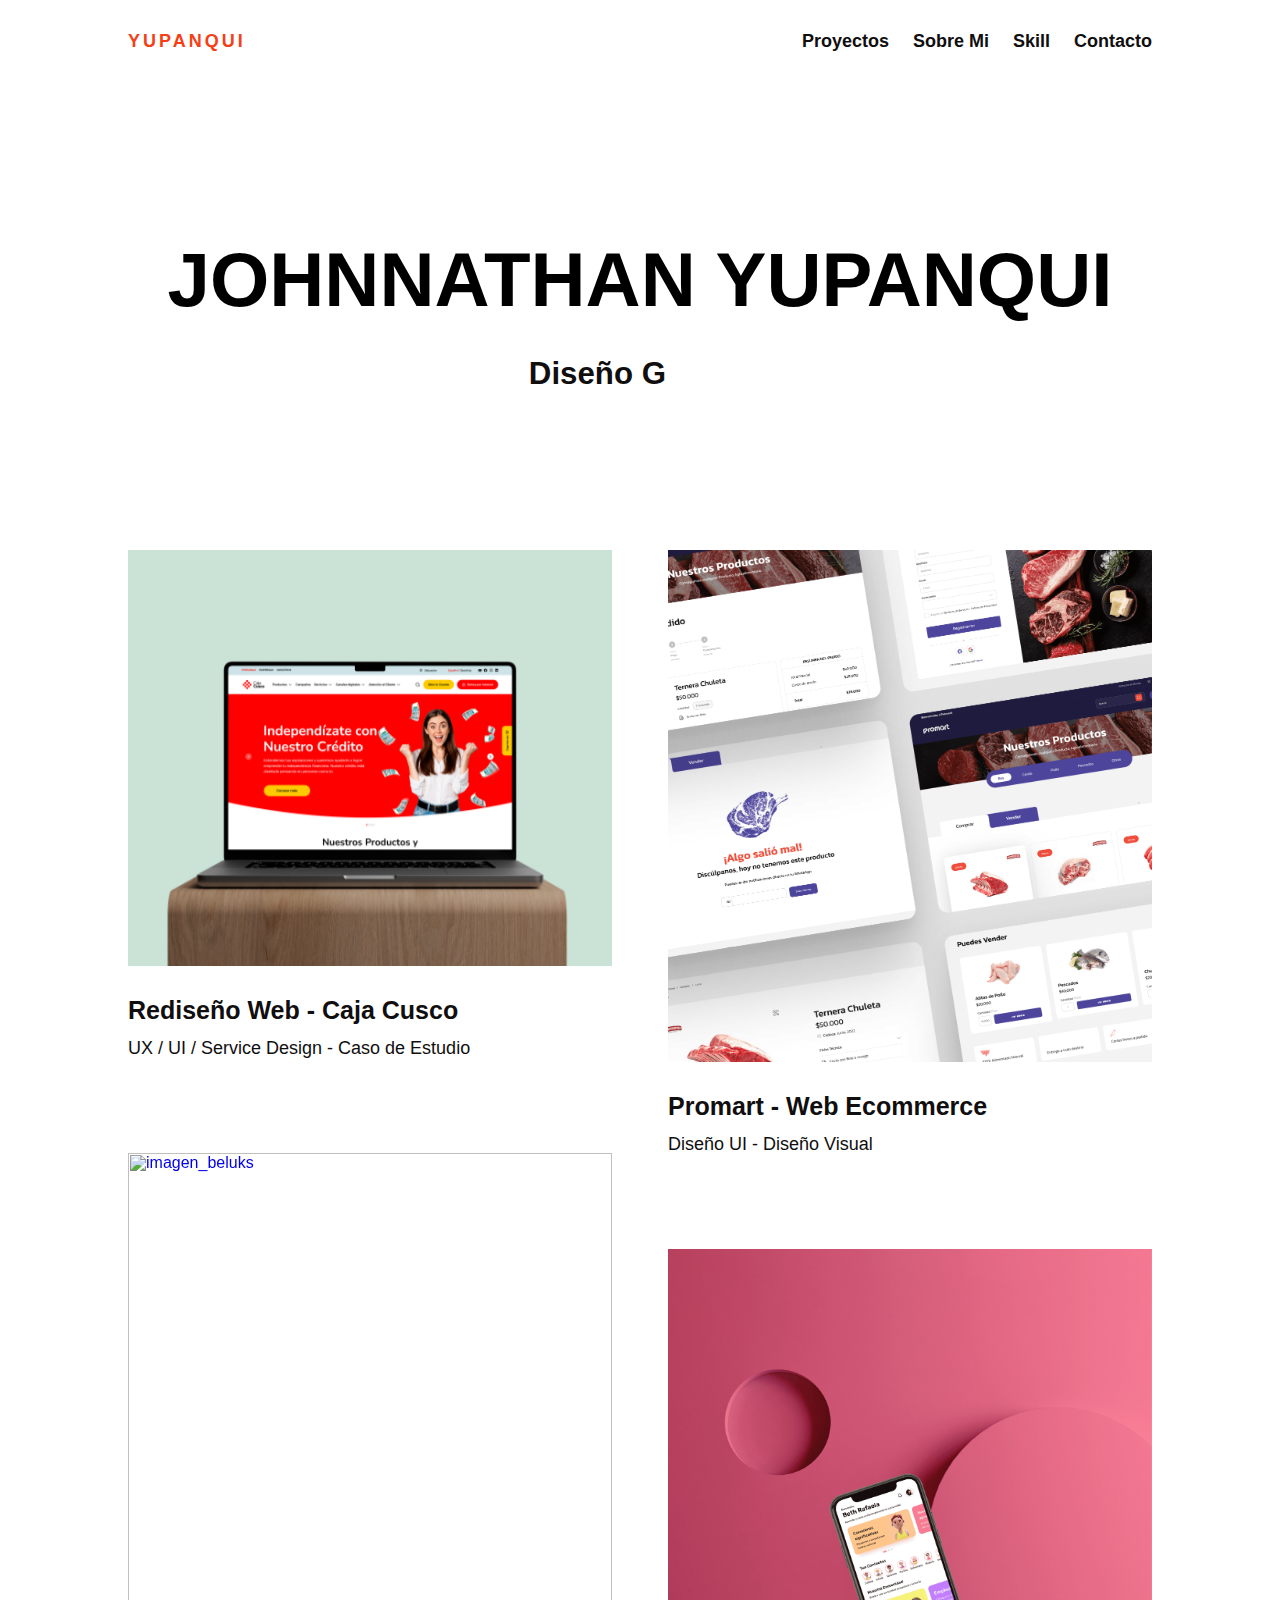
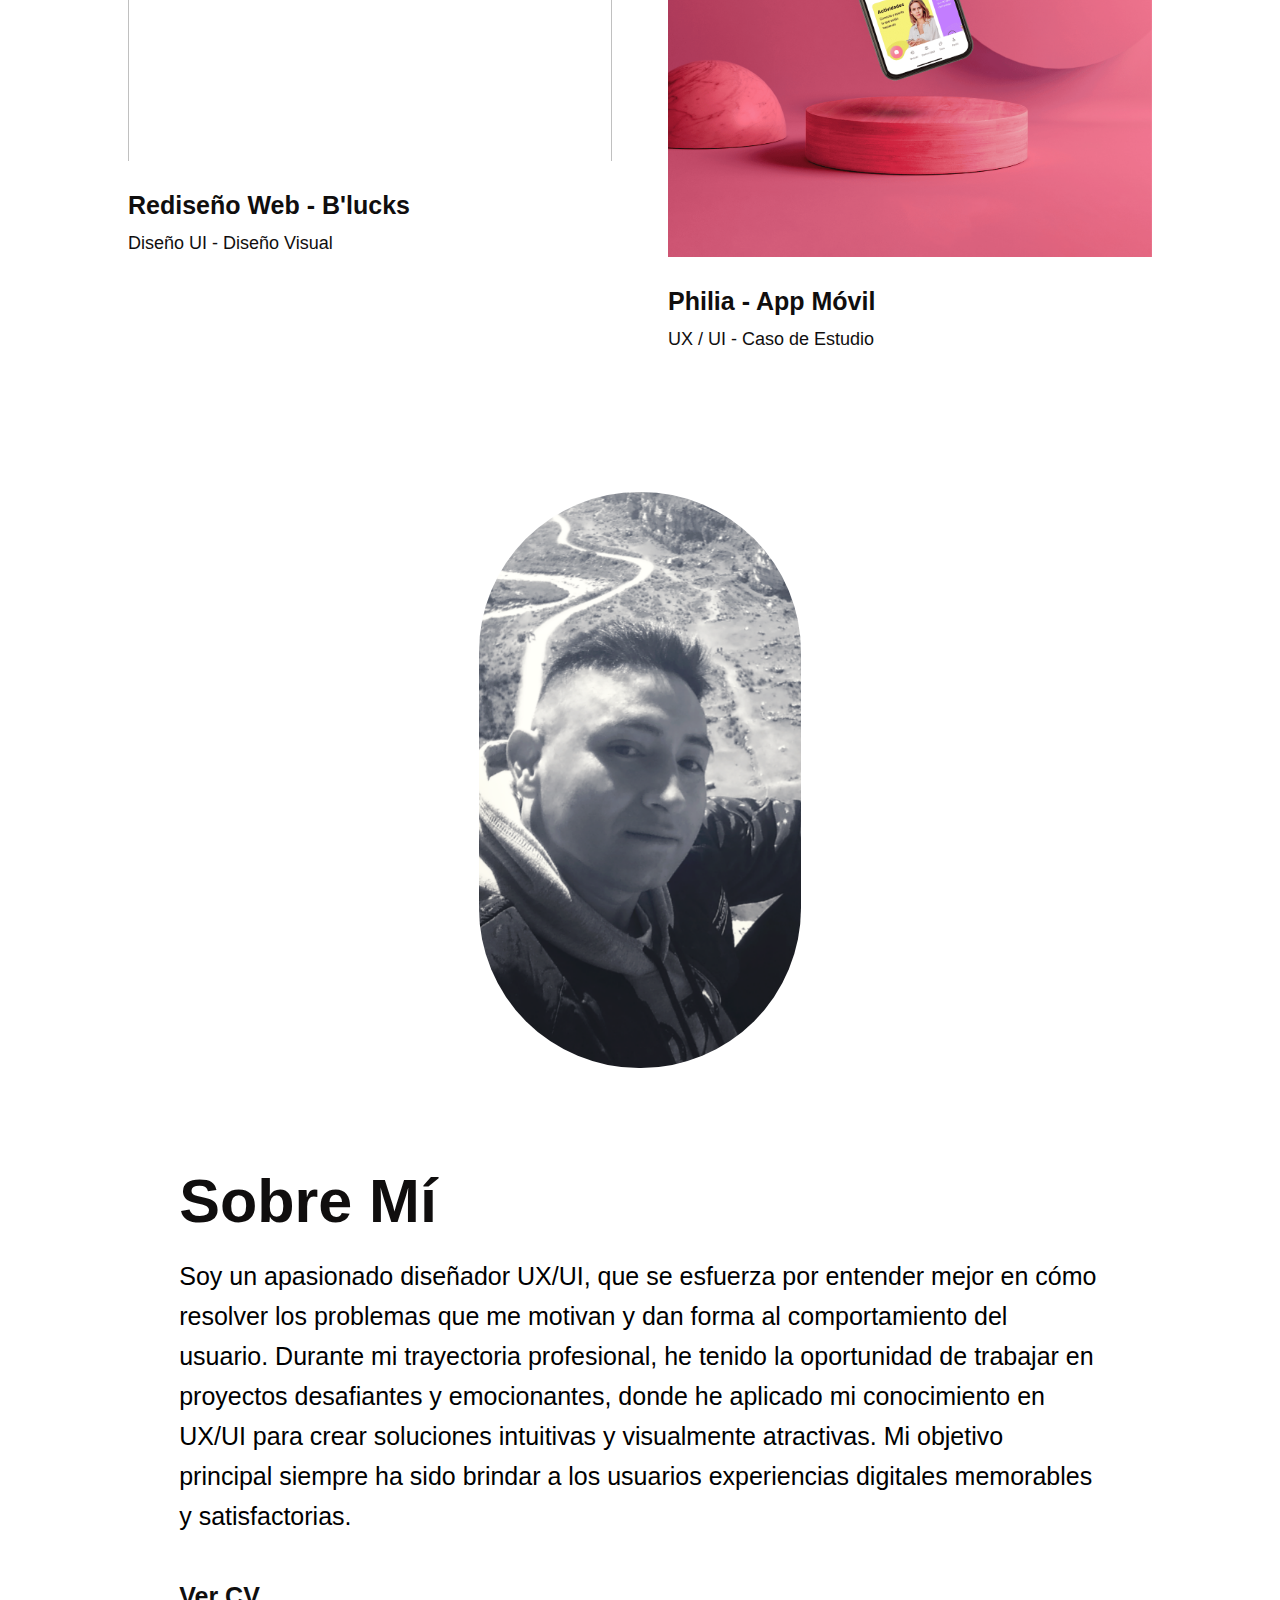
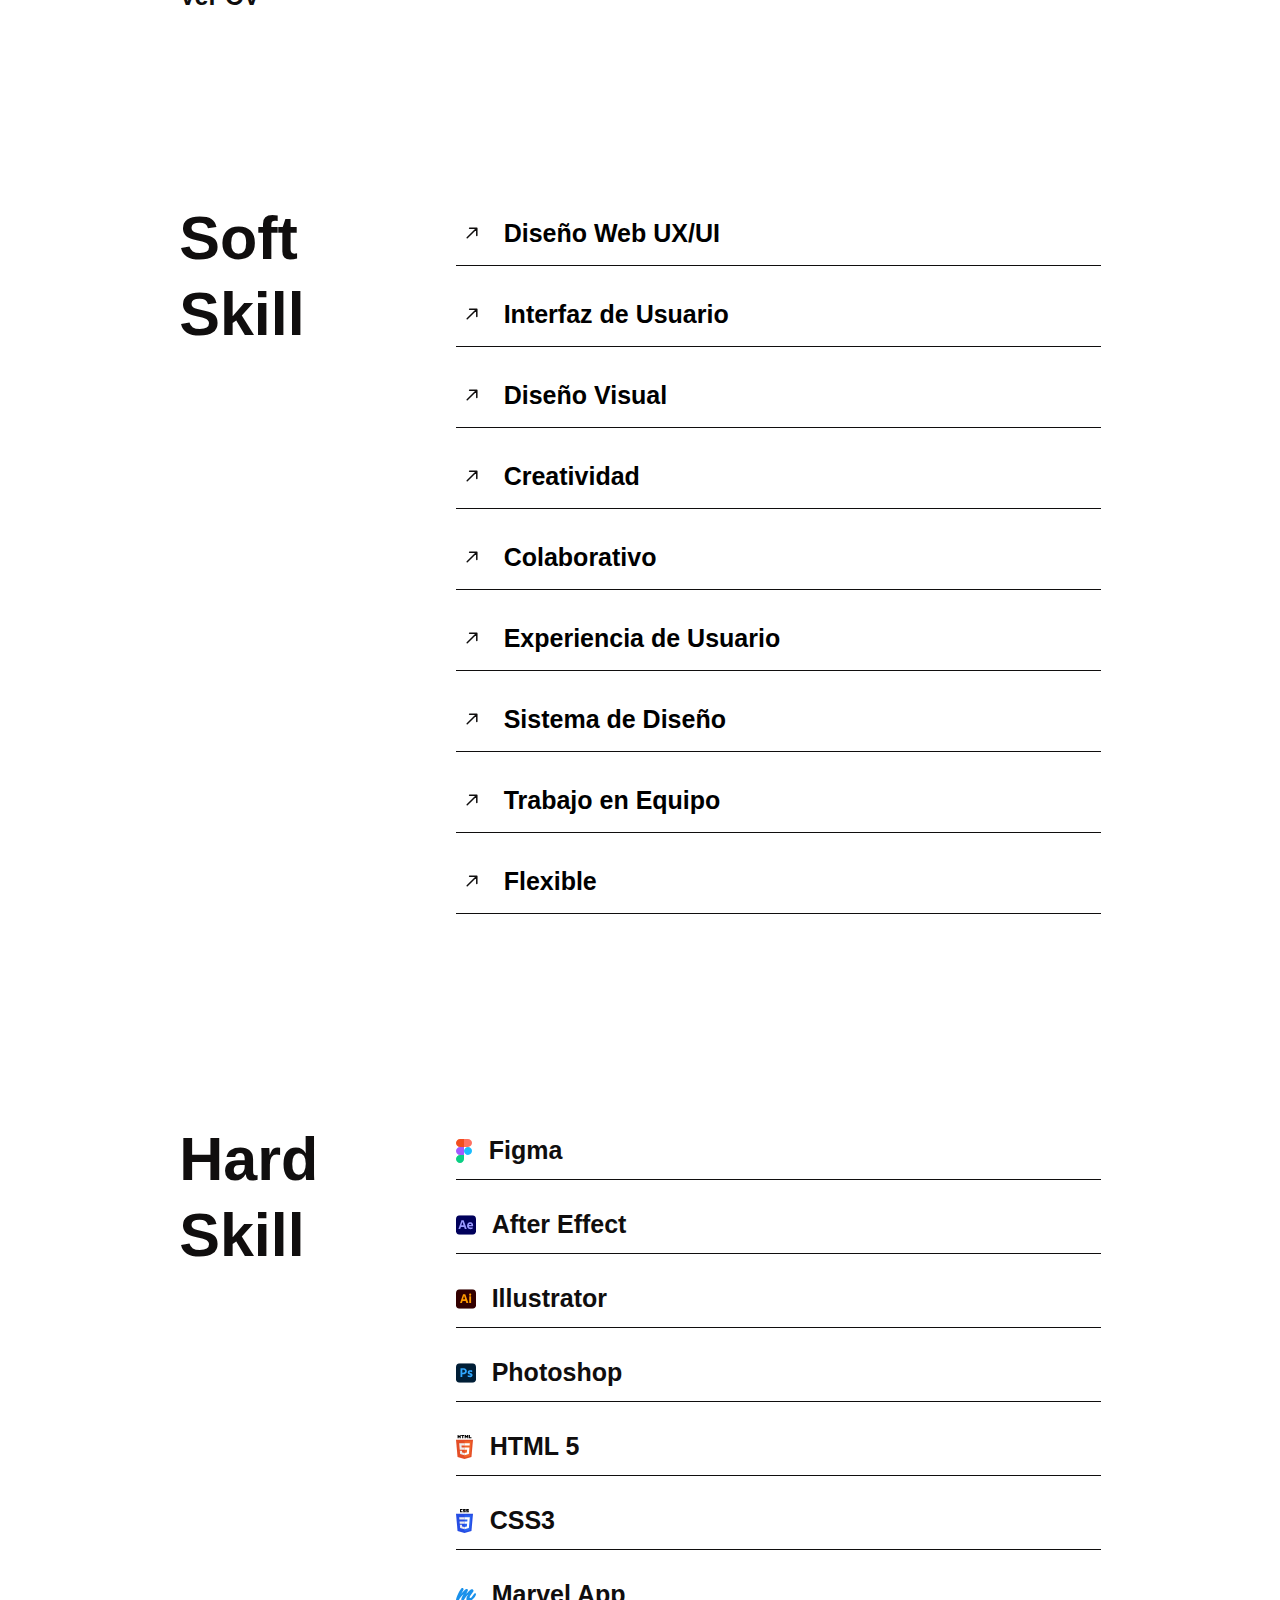
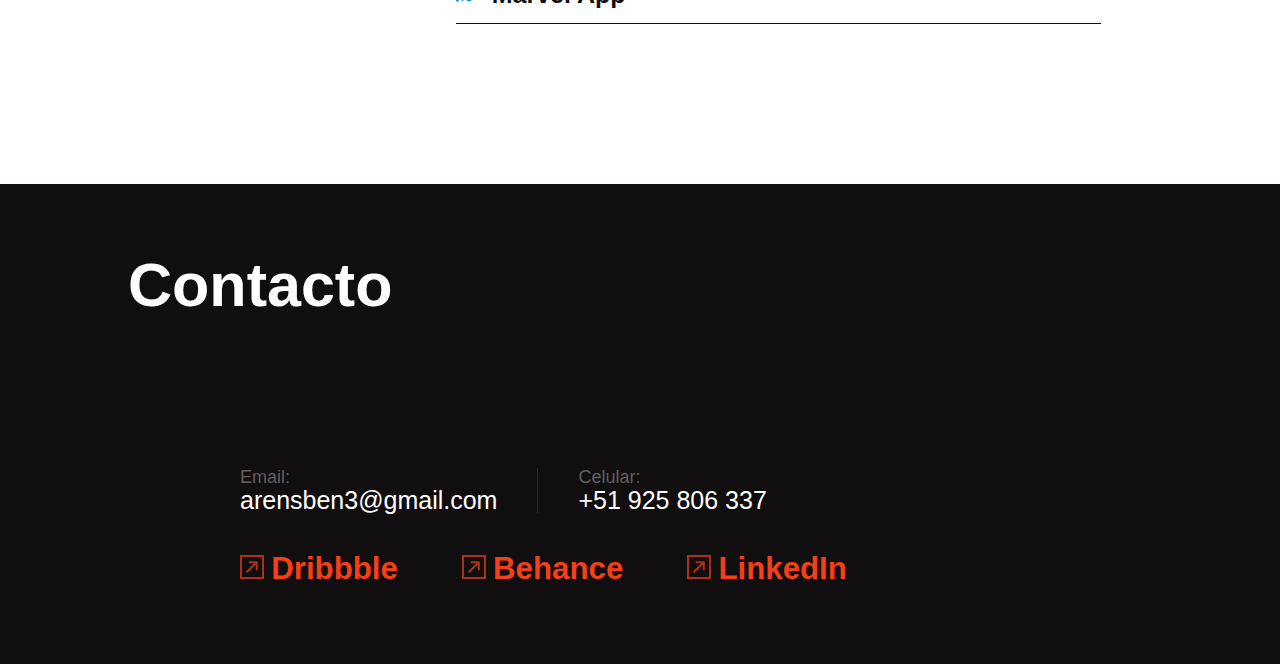
==== index.html @ 5eea0d88 "imagenes nuevas" ====
<html lang="en">
<head>
    <meta charset="UTF-8">
    <meta name="viewport" content="width=device-width, initial-scale=1.0">
    <meta http-equiv="X-UA-Compatible" content="ie=edge">
    <title>Portfolio</title>

    <link rel="stylesheet" href="css/reset.css">
    <link rel="stylesheet" href="css/style-main.css">
    <link rel="stylesheet" href="css/font_franklin.css">
    <link rel="stylesheet" href="css/header.css">
    <link rel="stylesheet" href="css/css-awsome/all.min.css">

</head>

<body>

    <div id="smooth-wrapper">
        <div id="smooth-content">
            <section class="container">
                <div class="content">
                    <header>
                        <div class="menu-bar">
                        <div class="logo">
                            <a href="index.html">YUPANQUI</a>
                        </div>
                        
                        <nav class="nav-bar">
                            <input type="checkbox" id="click">
                            <label for="click" class="menu-btn">
                                <i class="fas fa-bars"></i>
                            </label>

                            <ul class="nav-item">
                                <!--
                                    <li class="btn"><a class="active" href="index.html">Inicio</a></li>
                                -->
                                <li class="btn"><a href="#work">Proyectos</a></li>
                                <li class="btn"><a href="#about">Sobre Mi</a></li>
                                <li class="btn"><a href="#skill">Skill</a></li>
                                <li class="btn"><a href="#contact">Contacto</a></li>
                            </ul>
                        </nav>
                        </div>
                    </header>

                    <section class="info">
                        <div class="texto-intro">
                            <ul class="nombre">
                                <li class="title">Johnnathan Yupanqui</p></li>
                            </ul>
                            
                            <ul class="ux-ui">
                                <li class="subtitle effect">Diseño &nbsp;<span>UX/UI</span></li>
                                <li class="subtitle effect">Diseño &nbsp;<span>Gráfico</span></li>
                                <li class="subtitle effect">Diseño&nbsp;Web &nbsp;<span>UX/UI</span></li>
                                <li class="subtitle effect">Diseño &nbsp;<span>App</span></li>
                            </ul>
                        </div>
                    </section>

                    <section class="work" id="work">
                        <!-- 
                        <h4>Proyectos</h4>-->
                        <section class="wrapper">
                            <div class="option instagram">
                                <div class="label-insta">
                                    <div class="elements-image">
                                        <div class="para-llax">
                                            <a href="Caja-cusco.html">
                                                <img src="image/caja/front-cusco.png" alt="">
                                            </a>
                                        </div>
                                    </div>
                                </div>
                                <div class="main">
                                    <h6>Rediseño Web - Caja Cusco</h6>
                                    <div class="small">
                                        <p>UX / UI / Service Design - Caso de Estudio</p>
                                    </div>
                                </div>
                            </div>

                            <div class="option Beluks">
                                <div class="label-bel">
                                    <div class="elements-image">
                                        <div class="para-llax">
                                            <a href="beluks.html">
                                                <img src="image/bel/beluks_hover.png" alt="imagen_beluks">
                                            </a>
                                        </div>
                                    </div>
                                </div>

                                <div class="main">
                                    <h6>Rediseño Web - B'lucks</h6>
                                    <div class="small">
                                        <p>Diseño UI - Diseño Visual</p>
                                    </div>
                                </div>
                            </div>

                            <div class="option Promart">
                                <div class="label-pro">
                                    <div class="elements-image">
                                        <div class="para-llax">
                                            <a href="promart.html">
                                                <img src="image/pro_mart/Promart_screen.png" alt="">
                                            </a>
                                        </div>
                                    </div>
                                </div>

                                <div class="main">
                                    <h6>Promart - Web Ecommerce</h6>
                                    <div class="small">
                                        <p>Diseño UI - Diseño Visual</p>
                                    </div>
                                </div>
                            </div>
                            
                            <div class="option Philia">
                                <div class="label-phi">
                                    <div class="elements-image">
                                        <div class="para-llax bg-phi-pa">
                                            <a href="philia.html">
                                                <img src="image/bg-philia.png" alt="">
                                            </a>
                                        </div>
                                    </div>
                                </div>
                                
                                <div class="main">
                                    <h6>Philia - App Móvil</h6>
                                    <div class="small">
                                        <p>UX / UI - Caso de Estudio</p>
                                    </div>
                                </div>
                            </div>
                        </section>
                    </section>

                    <section class="about-me" id="about">
                        <div class="content-about">
                            <div class="photo">
                                <div class="photo-element">
                                    <div class="image-parallax">
                                        <img data-speed="1" class="photo-perfil" src="image/foto_perfil.png" alt=""> 
                                    </div>
                                
                                </div>
                            </div>
                            
                            <div class="info">
                                <h4>Sobre Mí</h4>
                                <div class="center-about">
                                    <div class="text-about">
                                        <p>Soy un apasionado diseñador UX/UI, que se esfuerza por entender mejor en cómo resolver los problemas que me motivan y dan forma al comportamiento del usuario.  Durante mi trayectoria profesional, he tenido la oportunidad de trabajar en proyectos desafiantes y emocionantes, donde he aplicado mi conocimiento en UX/UI para crear soluciones intuitivas y visualmente atractivas. Mi objetivo principal siempre ha sido brindar a los usuarios experiencias digitales memorables y satisfactorias.</p>
                                        <div class="button">
                                            <a href="Cv_Johnnathan.pdf" target="_blank">Ver CV</a>
                                        </div>
                                    </div>
                                </div>
                            </div>
                        </div>
                    </section>

                    <section class="soft" id="skill">
                        <div class="content-soft">
                            <div class="title-h4">
                                <h4>Soft Skill</h4> 
                            </div>  

                            <div class="center-skill"> 
                                <ul class="list-skill">
                                    <li><img src="image/arrow-svg.svg" alt="image-arrow">Diseño Web UX/UI</li>
                                    <li><img src="image/arrow-svg.svg" alt="image-arrow">Interfaz de Usuario</li>
                                    <li><img src="image/arrow-svg.svg" alt="image-arrow">Diseño Visual</li>
                                    <li><img src="image/arrow-svg.svg" alt="image-arrow">Creatividad</li>
                                    <li><img src="image/arrow-svg.svg" alt="image-arrow">Colaborativo</li>
                                    <li><img src="image/arrow-svg.svg" alt="image-arrow">Experiencia de Usuario</li>                                                
                                    <li><img src="image/arrow-svg.svg" alt="image-arrow">Sistema de Diseño</li>
                                    <li><img src="image/arrow-svg.svg" alt="image-arrow">Trabajo en Equipo</li>
                                    <li><img src="image/arrow-svg.svg" alt="image-arrow">Flexible</li>
                                </ul>
                            </div>

                        </div>
                    </section>

                    <section class="hard">
                        <div class="content-hard">
                            <div class="title-h4">
                                <h4>Hard Skill</h4>
                            </div>

                            <div class="center-hard">
                                <div class="list-softskill">
                                    <div class="advantages">
                                        <img class="figma" src="image/figma.svg" alt="image-figma">
                                        <div class="main-small">
                                            <p>Figma</p>
                                        </div>
                                    </div>

                                    <div class="advantages">
                                        <img src="image/ae.svg" alt="image_after-effect">
                                        <div class="main-small">
                                            <p>After Effect</p>
                                        </div>
                                    </div>

                                    <div class="advantages">
                                        <img src="image/ai.svg" alt="image-Illustrator">
                                        <div class="main-small">
                                            <p>Illustrator</p>
                                        </div>
                                    </div>

                                    <div class="advantages">
                                        <img src="image/ps.svg" alt="image-Photoshop">
                                        <div class="main-small">
                                            <p>Photoshop</p>
                                        </div>
                                    </div>

                                    <div class="advantages">
                                        <img src="image/html.svg" alt="image-HTML">
                                        <div class="main-small">
                                            <p>HTML 5</p>
                                        </div>
                                    </div>

                                    <div class="advantages">
                                        <img src="image/css.svg" alt="image-CSS3">
                                        <div class="main-small">
                                            <p>CSS3</p>
                                        </div>
                                    </div>

                                    <div class="advantages">
                                        <img src="image/marvel.svg" alt="image-MarvelApp">
                                        <div class="main-small">
                                            <p>Marvel App</p>
                                        </div>
                                    </div>
                                </div>
                            </div>
                        </div>
                    </section>
                </div>
                <footer class="footer" id="contact">
                    <div class="content-contact">
                        <h4>Contacto</h4>
                        <div class="content-footer-redes">
                            <div class="contact-info">
                                <div class="email-footer">
                                    <p class="cite">Email:</p>
                                    <p class="email">arensben3@gmail.com</p>
                                </div>
                                <div class="phone-footer">
                                    <p class="cite">Celular:</p>
                                    <p class="phone">+51 925 806 337</p>
                                </div>
                            </div>

                            <div class="redes">
                                <ul>
                                    <li class="li"><a href="https://dribbble.com/yupanqui" target="_blank"><img src="image/icon-redes.svg" alt="icono-arrow">Dribbble</a></li>
                                    <li class="li"><a href="https://www.behance.net/johnnatyupanqu" target="_blank"><img src="image/icon-redes.svg" alt="icono-arrow" >Behance</a></li>
                                    <li class="li"><a href="" target="_blank"><img src="image/icon-redes.svg" alt="icono-arrow" >LinkedIn</a></li>
                                </ul>
                            </div>
                        </div>

                    </div>
                </footer>
            </section>
        </div>
    </div>
    
    <script src="js/script.js"></script>
    <!-- 
    <script src="js/gsap.min.js"></script>
    <script src="js/ScrollTrigger.min.js"></script>
    <script src="js/wrapper.js"></script>
    -->
</body>
</html>
---- css/style-main.css ----
@font-face {
    font-family: 'Libre Franklin';
    src: url('LibreFranklin-Bold.woff2') format('woff2'),
        url('LibreFranklin-Bold.woff') format('woff');
    font-weight: bold;
    font-style: normal;
    font-display: swap;
}

@font-face {
    font-family: 'Libre Franklin';
    src: url('LibreFranklin-Medium.woff2') format('woff2'),
        url('LibreFranklin-Medium.woff') format('woff');
    font-weight: 500;
    font-style: normal;
    font-display: swap;
}

@font-face {
    font-family: 'Libre Franklin';
    src: url('LibreFranklin-Regular.woff2') format('woff2'),
        url('LibreFranklin-Regular.woff') format('woff');
    font-weight: normal;
    font-style: normal;
    font-display: swap;
}

@font-face {
    font-family: 'Libre Franklin';
    src: url('LibreFranklin-Light.woff2') format('woff2'),
        url('LibreFranklin-Light.woff') format('woff');
    font-weight: 300;
    font-style: normal;
    font-display: swap;
}


/* ----- ROOT ----- */
:root{
    --display-large: 5.96rem;
    --display-medium: 4.768rem;
    --display-small: 3.815rem;
    --heading-h1: 3.052rem;
    --heading-h2: 2.441rem;
    --heading-h3: 1.953rem;
    --heading-h4: 1.563rem;
    --heading-h5: 1.25rem;
    --parrafo: 1.125rem;
    --text-small: 0.8rem;
    --font-main: 'Libre Franklin', 'Sans Serif', 'Inter', 'Arial';
    --color-primary: #100E0E;
    --color-secundary: #F43F17;
}

.content-soft h4,
.content-hard h4{ max-width: 40%;}

/*--- BODY ---*/
body{ 
   transition: all .3s ease-in;
   font-family: var(--font-main);
   box-sizing: border-box;
}

h4{
    font-size: var(--display-small);
    font-weight: 600;
    line-height: 124%;
    color: var(--color-primary);
}

.container{
    max-width: 100%;
    position: relative;
    display: flex;
    align-items: center;
    flex-direction: column;
}

.content{ width: 80%;}

.texto-intro{ 
    padding: 10rem 0 12rem 0;
    display: flex;
    flex-flow: column wrap;
    justify-content: center;
    align-items: center;
}

.nombre .title{
    font-size: var(--display-medium);
    font-family: var(--font-main);
    text-transform: uppercase;
    font-weight: bold;
    margin-bottom: 1rem;
}

/*---- effect text ----*/
.ux-ui .subtitle{
	font-size: var(--heading-h3);
    font-family: var(--font-main);
    font-weight: 600;
    color: var(--color-primary);
    letter-spacing: .0,9rem;
}

.ux-ui{ 
    display: flex;
    justify-content: center;
    margin-top: 1.5rem;
}

.ux-ui .effect{
    position: absolute;
    display: flex;
    opacity: 0;
}

.ux-ui .effect .letter{
    transform-origin: center center 1rem;
}

.ux-ui .effect .letter.out{
    transform: rotateX(90deg);
    transition: .32s cubic-bezier(.6, 0, .7, .3);
}

.ux-ui .effect .letter.in{
    transition: .8s ease;
}

.ux-ui .effect .letter.behind{  
    transform: rotateX(-90deg);
}

/*------------ Work------------*/

.work h4{ 
    font-size: var(--parrafo);
    padding-bottom: 3rem;
}

.wrapper{ 
    columns: 2;
    column-gap: 3.5rem;
}  

.option{
    flex-basis: 45%;
    flex-grow: 1;
    break-inside: avoid;
    margin-bottom: 4rem;
}

.label-insta{
    width: 100%;
    height: 26rem;
    position: relative;
    overflow: hidden;
    background-color: aquamarine;
}

.label-bel{
    width: 100%;
    height: 38rem;
    position: relative;
    overflow: hidden;
}

.label-pro{
    width: 100%;
    height: 32rem;
    position: relative;
    overflow: hidden;
}

.label-phi{
    width: 100%;
    height: 38rem;
    position: relative;
    overflow: hidden;
}

.para-llax{
    position: absolute;
    width: 100%;
    height: 110%;
    will-change: transform;
}

.para-llax a img{
    position: absolute;
    height: 100%;
    width: 100%;
    object-fit: cover;
}

.para-llax a .bg{ 
    z-index: -1;
    position: absolute;
    width: 100%;
    object-fit: cover;
    will-change: transform;
}

.option .instagram .elements-image{
    position: relative;
    overflow: hidden;
}

.instagram:hover, .Beluks:hover,
.Promart:hover, .Philia:hover{
    filter: brightness(100%);
    transform: scale(1.1);
    transition: 0.3s cubic-bezier(0.05, 0.61, 0.41, 0.25);
    transition: all .5s ease-out;
}

.para-llax a img:hover{
    filter: brightness(100%);
    transform: scale(1.3);
    transition: 0.5s cubic-bezier(0.05, 0.61, 0.41, 0.95);
    transition: all .5s ease-out;
}

.option .main{ padding: 2rem 0 2rem 0;}
.option .main h6{
    font-size: var(--heading-h4);
    font-weight: 600;
    color: var(--color-primary);
    font-family: var(--font-main);
}

.main .small{ padding: 1rem 0 0 0;}

.main .small p{ 
    color: #100E0E;
    font-family: var(--font-main);
    font-size: var(--parrafo);
    font-weight: 500;
}

/*------ THE END ------*/


/*------ PHOTO ------*/
.photo{
    position: relative;
    display: flex;
    justify-content: center;
    align-items: center;
    padding: 0 0 6rem 0;
}

.photo-element{
    width: 35%;
    height: 36rem;
    position: relative;
    overflow: hidden;
    border-radius: 10rem;
}

.image-parallax{ 
    position: absolute;
    width: 100%;
    height: 110%;
    will-change: transform;
}

.image-parallax img{
    position: absolute;
    height: 100%;
    width: 110%;
    object-fit: cover;
}
  
/*------ THE END ------*/

.content-about p{
    font-size: var(--heading-h4);
    font-weight: 500;
    margin: 1rem 0 3rem 0;
    line-height: 2.5rem;
}

.button a{
    font-size: var(--heading-h4);
    text-decoration: none;
    outline: none;
    cursor: pointer;
    color: var(--color-primary);
    padding: 2rem 0;
    font-weight: 700;
}

.button a:focus,
.button a:hover{
    transition: .1s ease-in;
    color: #F43F17;
    outline: none;
}

.about-me, .soft, 
.hard{
    padding: 6rem 0;
}

.soft, .about-me,
.hard{
    display: flex;
    justify-content: center;
    align-items: center;
    max-width: 100%;
    position: relative;
}

.content-soft,
.content-hard{
    display: flex;
    flex-flow: row wrap;
    justify-content: stretch;
    align-items: stretch;
}

.title-h4{ flex-basis: 30%;}

.center-skill, .center-hard{ flex-basis: 70%;}

.content-soft, .content-about,
.content-hard{ width: 90%;}

.list-skill li > img,
.list-softskill .advantages > img { margin-right: 1rem;}

.advantages{
    flex-basis: 20%;
    padding: 1rem 0;
    margin-bottom: 1rem;
    border-bottom: 1px solid var(--color-primary);
    display: flex;
    align-items: center;
}

.advantages .main-small p{ 
    font-size: var(--heading-h4);
    font-weight: 600;
    color: var(--color-primary);
}

.list-skill li/*,
.list-softskill li*/{
    font-size: var(--heading-h4);
    font-weight: 600;
    border-bottom: 1px solid var(--color-primary);
    padding: 1rem 0;
    margin-bottom: 1rem;
   /* background-color: #100e0e09;
    border: .122rem solid #100e0e3d;*/
    display: flex;
    align-items: center;
   /* margin: 1rem;*/
    flex-basis: 50%;
}

.footer{
    width: 100%;
    background-color: var(--color-primary);
    position: relative;
    display: flex;
    justify-content: center;
    align-items: center;
    padding: 4rem 0 5rem 0;
    margin-top: 3rem;
}

.content-contact{ 
    width: 80%;
    display: flex;
    flex-flow: wrap;
}

.content-contact h4{ 
    color: #fff !important;
    padding-bottom: 3rem;
    display: flex;
    flex-wrap: wrap;
}

.content-footer-redes{
    display: flex;
    flex-direction: column;
    margin-left: 7rem;
    margin-top: 6rem;
}

.content-contact .redes{
    display: flex;
    align-items: center;
    justify-content: center;
    flex-flow: row wrap;
}

.contact-info{
    display: flex;
    flex-wrap: wrap;
}

p.cite{ 
    font-size: var(--parrafo);
    color: #ffffff57;
    letter-spacing: .0,75rem;
    padding-bottom: .15rem;
}

.email-footer{
    padding-right: 2.5rem;
    margin-right: 2.5rem;
    border-right: 1.25px solid #ffffff1a;
}

.email, .phone{
    font-size: var(--heading-h4);
    color: #fff;
}

.redes ul{
    display: flex;
    flex-flow:row wrap;
    justify-content: center;
    margin-top: 2.5rem;
}

.redes li{
    letter-spacing: .0,9rem;
    font-weight: 500;
    margin-right: 4rem;
}

.redes li a{
    font-size: var(--heading-h3);
    text-decoration: none;
    outline: none;
    cursor: pointer;
    color: var(--color-secundary);
    font-weight: 800;
}

.redes li a img{ margin-right: .45rem;}
.redes .li a:focus,
.redes .li a:hover{
    transition: .1s ease-in;
    color: #ce2f0c;
    outline: none;
}

.redes .email a{ color: var(--color-primary);}
.redes .email{
    padding: 2rem 3rem;
    background-color: #fff;
    border-radius: 5rem;
    font-weight: 500;
}


@media (max-width: 768px) {
h4{font-size: var(--heading-h2);}
.texto-intro { padding: 6rem 0 9rem 0;}
.nombre .title { text-align: center;}
.photo-element { width: 62%;}
.content-footer-redes { margin: 0;}
.redes li { margin-right: 2rem;}
}

@media (max-width: 576px){
.content-soft h4,
.content-hard h4{ max-width: 100%;}

.nombre .title { font-size: var(--display-small);}
.wrapper { columns: 1; column-gap: 0;}
.option { margin-bottom: 2.5rem;}
.about-me { padding: 3rem 0;}
.photo-element { height: 33rem; width: 85%;}
.about-me, .soft, .hard { padding: 4rem 0;}
.title-h4 { flex-basis: 100%; margin-bottom: 2rem;}
.center-skill, .center-hard{ flex-basis: 100%;}
.email-footer {
    padding-right: 0;
    margin-bottom: 1.25rem;
    border-right: 0;
}
.content-contact .redes { justify-content: flex-start;}
.redes ul {
    display: flex;
    justify-content: flex-start;
    flex-direction: column;
    margin-top: 2.5rem;
}

.redes ul li:nth-child(1),
.redes ul li:nth-child(2){ margin-bottom: 0.75rem;}
}   

@media screen and ( max-width: 414px){
.nombre .title{
    line-height: 3rem;
    font-size: var(--heading-h2);
}

.texto-intro { padding: 3rem 0 6rem 0;}
.label-bel { height: 25rem;}
.para-llax a img {height: 92%;}
.label-pro {height: 24rem;}

.photo-element {
    height: 27rem;
    width: 90%;
}

}
---- css/font_franklin.css ----
@font-face {
    font-family: 'Libre Franklin';
    src: url('LibreFranklin-Bold.woff2') format('woff2'),
        url('LibreFranklin-Bold.woff') format('woff');
    font-weight: bold;
    font-style: normal;
    font-display: swap;
}

@font-face {
    font-family: 'Libre Franklin';
    src: url('LibreFranklin-Medium.woff2') format('woff2'),
        url('LibreFranklin-Medium.woff') format('woff');
    font-weight: 500;
    font-style: normal;
    font-display: swap;
}

@font-face {
    font-family: 'Libre Franklin';
    src: url('LibreFranklin-Regular.woff2') format('woff2'),
        url('LibreFranklin-Regular.woff') format('woff');
    font-weight: normal;
    font-style: normal;
    font-display: swap;
}

@font-face {
    font-family: 'Libre Franklin';
    src: url('LibreFranklin-Light.woff2') format('woff2'),
        url('LibreFranklin-Light.woff') format('woff');
    font-weight: 300;
    font-style: normal;
    font-display: swap;
}
---- css/header.css ----
@font-face {
    font-family: 'Libre Franklin';
    src: url('LibreFranklin-Bold.woff2') format('woff2'),
        url('LibreFranklin-Bold.woff') format('woff');
    font-weight: bold;
    font-style: normal;
    font-display: swap;
}

@font-face {
    font-family: 'Libre Franklin';
    src: url('LibreFranklin-Medium.woff2') format('woff2'),
        url('LibreFranklin-Medium.woff') format('woff');
    font-weight: 500;
    font-style: normal;
    font-display: swap;
}

@font-face {
    font-family: 'Libre Franklin';
    src: url('LibreFranklin-Regular.woff2') format('woff2'),
        url('LibreFranklin-Regular.woff') format('woff');
    font-weight: normal;
    font-style: normal;
    font-display: swap;
}

@font-face {
    font-family: 'Libre Franklin';
    src: url('LibreFranklin-Light.woff2') format('woff2'),
        url('LibreFranklin-Light.woff') format('woff');
    font-weight: 300;
    font-style: normal;
    font-display: swap;
}

/* ----- ROOT ----- */
:root{
    --display-large: 5.96rem;
    --display-medium: 4.768rem;
    --display-small: 3.815rem;
    --heading-h1: 3.052rem;
    --heading-h2: 2.441rem;
    --heading-h3: 1.953rem;
    --heading-h4: 1.563rem;
    --heading-h5: 1.25rem;
    --parrafo: 1.125rem;
    --text-small: 0.8rem;
    --font-main: 'Libre Franklin', 'Sans Serif', 'Arial';
    --color-primary: #100E0E;
    --color-secundary: #F43F17;
}

header{
    max-width: 100vw;
    position: relative;
	padding: 2rem 0;
	display: flex;
    justify-content: center;
}
	.menu-bar{
		width: 100%;
		display: flex;
		flex-flow: row wrap;
		align-items: center;
	}

	.logo{
		display: flex;
		flex: 2 1 auto;
		left: 0;
	}
		.logo a{
			text-decoration: none;
			color: var(--color-secundary);
			font-weight: 700;
			letter-spacing: 3px;
			font-size: var(--parrafo);
			font-family: var(--font-main);
            cursor: pointer;
		}

		.logo a:hover,
		.logo a:focus {
			color: #f65a37;
			outline: none;
		}

	.nav-bar{
        display: flex;
        justify-content: flex-end;
        flex: 5 1 auto;
        flex-flow: row wrap;
        align-items: center;
    }

	nav .menu-btn i{
        color: 77777c;
        font-size: 22px;
        cursor: pointer;
        display: none;
        color: #19191b;
    }

    input[type="checkbox"]{
        display: none;
    }

    .nav-item{
        display: flex;
		flex-flow: row wrap;
    }

    .nav-item li a{
        text-decoration: none;
		font-size: var(--parrafo);
		font-family: var(--font-main);
        font-weight: 600;
        
        color: var(--color-primary);
        outline: none;
    }

    .nav-item li a:hover,
    .nav-item li a:focus {
        color: var(--color-secundary);
        outline: none;
    }

    .nav-item li{ margin-right: 1.5rem;}
    .nav-item li:last-child{
        margin-right: 0;
    }
	.nav-item li a.active{
		color: #191919;
	}


@media screen and ( max-width: 768px){
.logo{ flex: 1;}

.nav-bar{ flex: 1;}
 
.nav-item li{ 
    line-height: 2.4rem;
    letter-spacing: .1rem;  
}

.nav-item li a{
    padding: 0;       
    margin-left: 5rem;
}
        
.nav-toggle{
    display: block;
    cursor: pointer;
}

.menu-nav_visible{ left: 0;}

.nav-item{
    flex-flow: column nowrap;
    position: fixed;
    top: 80px;
    left: -100%;
    background: #F0EAEA;
    height: 85vh;
    width: 100%;
    text-align: center;
    display: block;
    transition: all 0.3s ease;
    z-index: 1;
    padding: 3rem 0;
    overflow-y: auto;
    transition: left .3s;
}

#click:checked ~ .nav-item{ left: 0;}
.nav-item li{
    width: 100%;
    margin: 40px 0;
}

.nav-item li a{
    width: 100%;
    margin-left: -100%;
    display: block;
    font-size: 20px;
    transition: 0.6s cubic-bezier(0.68, -0.55, 0.265, 1.55);
}

nav ul li a.active,
nav ul li a:hover{
    background: none;
}

#click:checked ~ .nav-item li a{
    margin-left: 0px;
}

nav .menu-btn i{
    display: block;
  }
  #click:checked ~ .menu-btn i:before{
    content: "\f00d";
  }
  
}
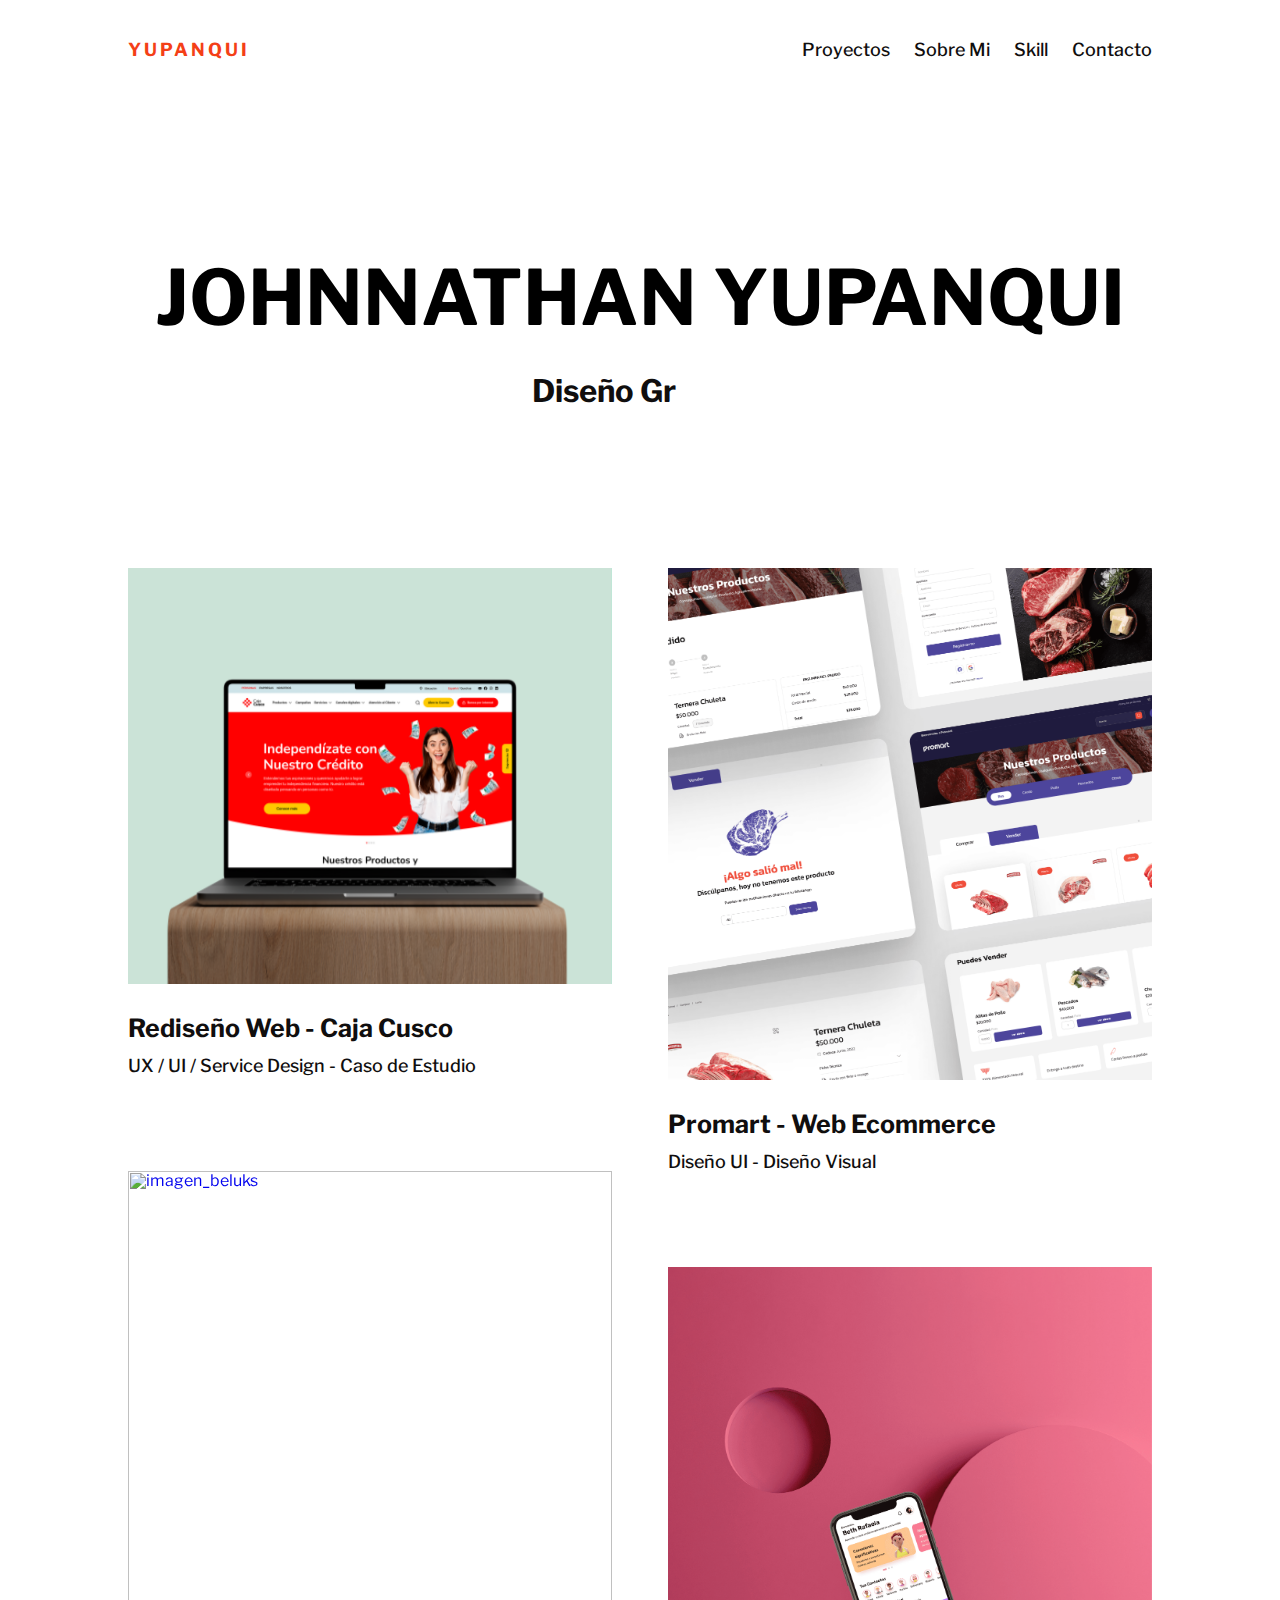
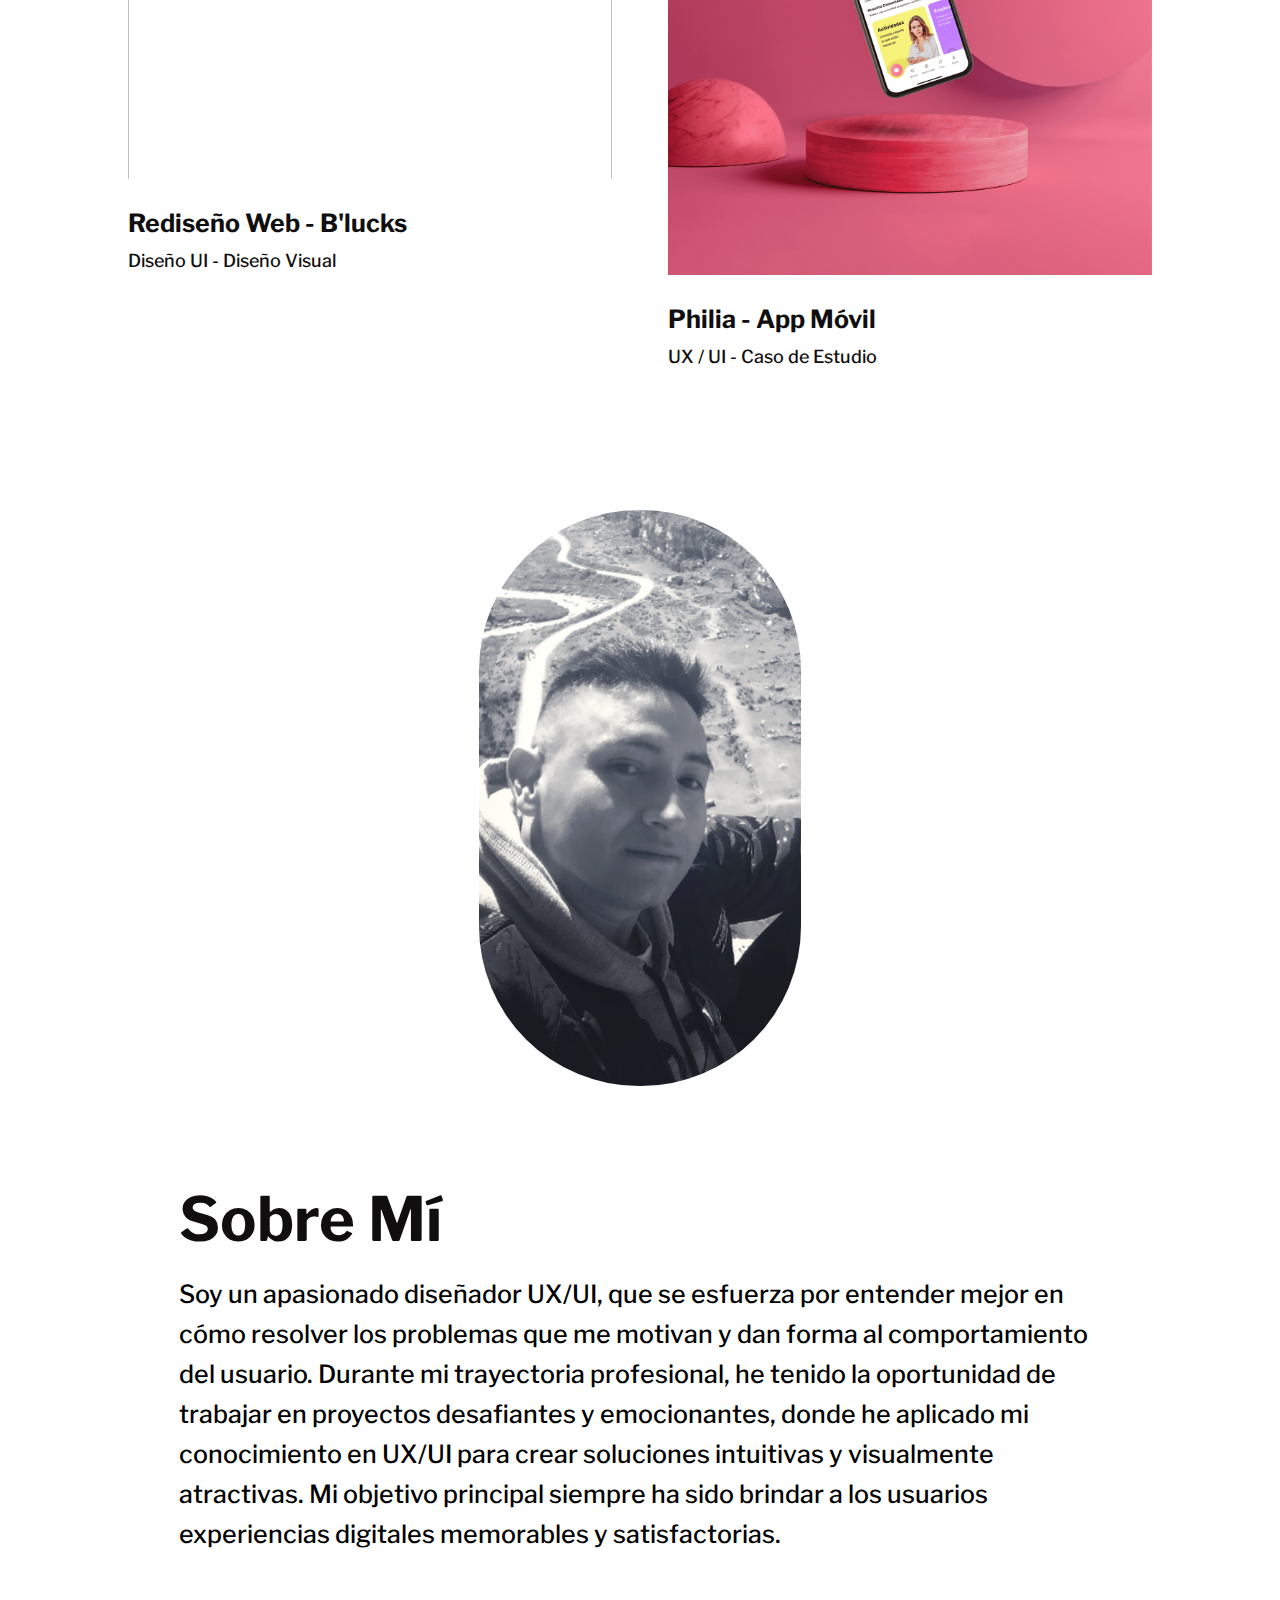
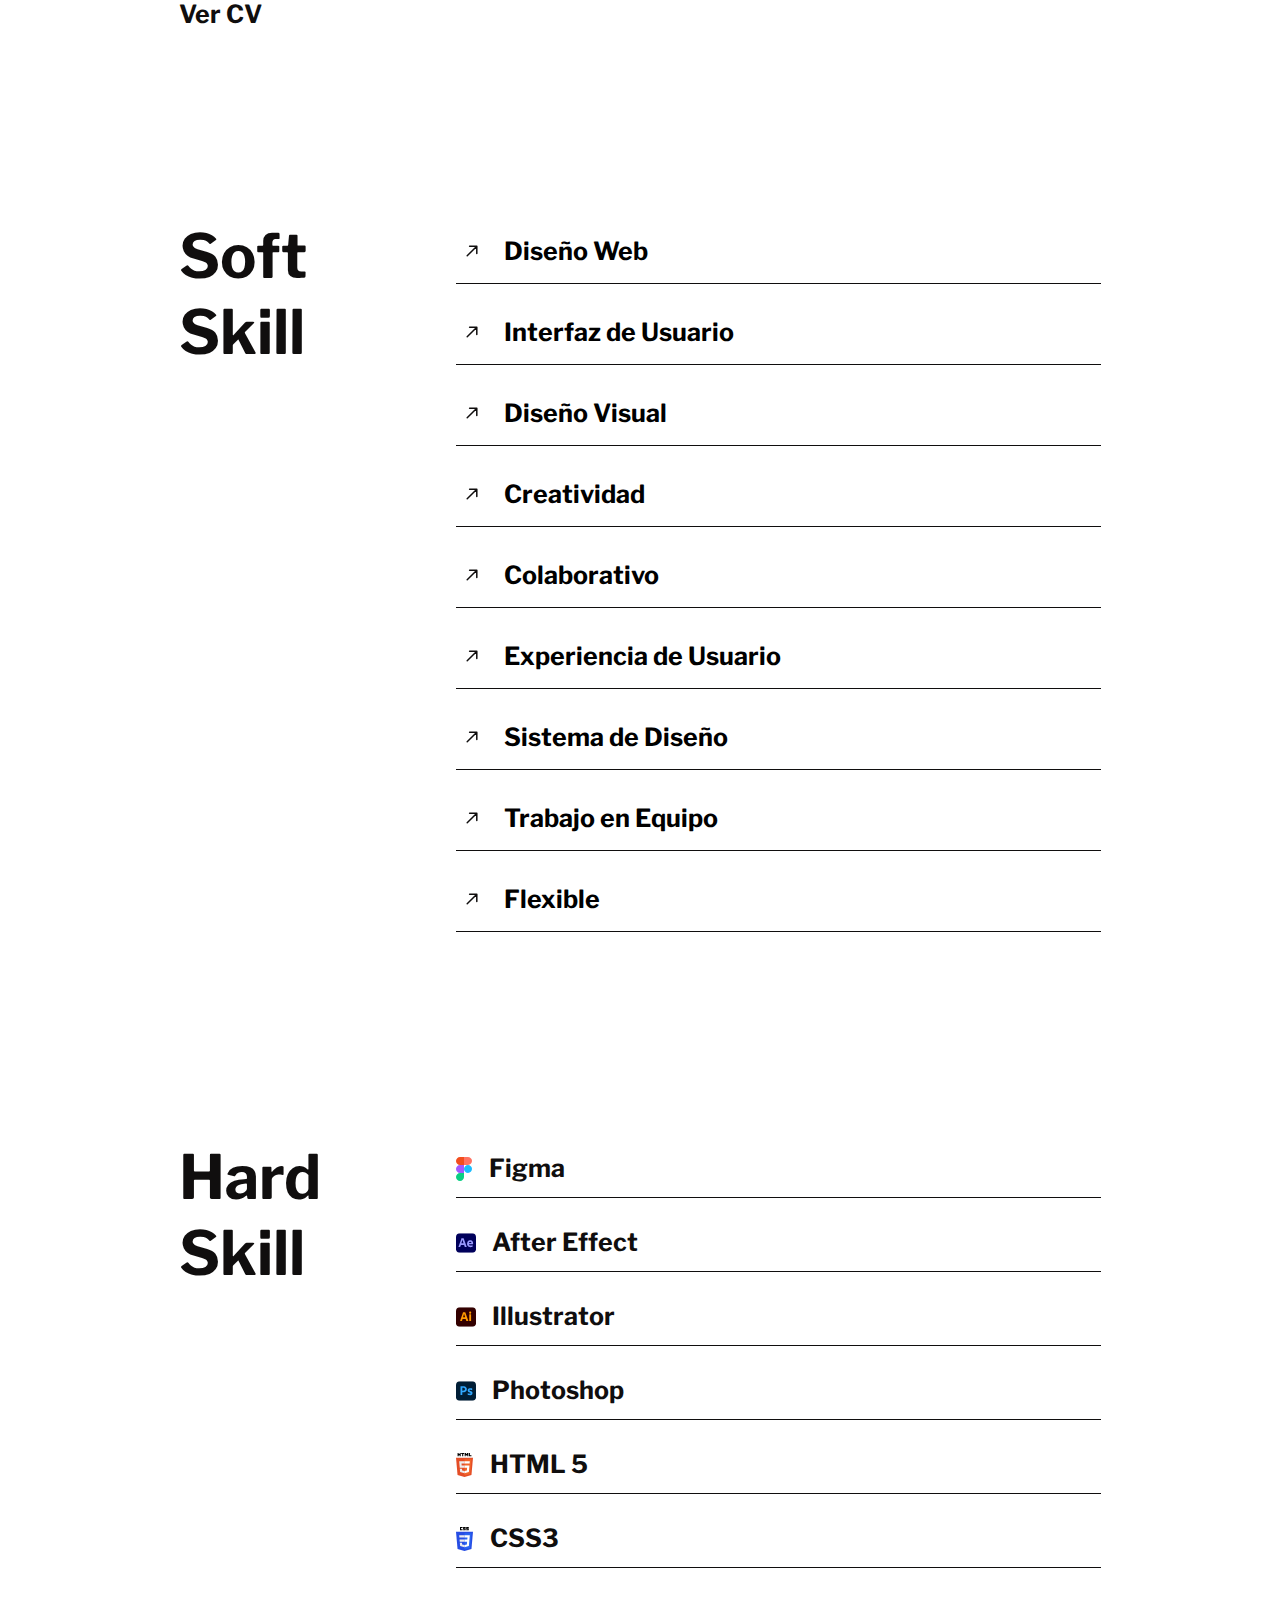
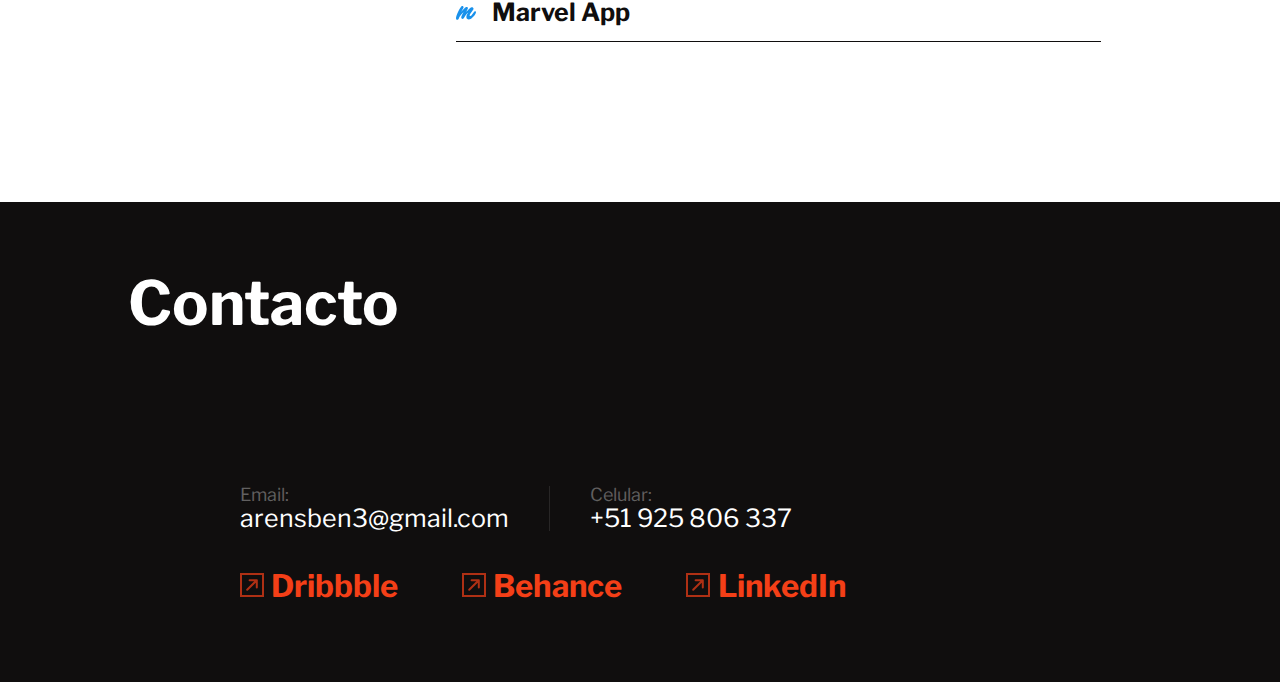
==== commit 54b164de: "cv modificado" ====
--- a/index.html
+++ b/index.html
@@ -53,7 +53,8 @@
                             <ul class="ux-ui">
                                 <li class="subtitle effect">Diseño &nbsp;<span>UX/UI</span></li>
                                 <li class="subtitle effect">Diseño &nbsp;<span>Gráfico</span></li>
-                                <li class="subtitle effect">Diseño&nbsp;Web &nbsp;<span>UX/UI</span></li>
+                                <li class="subtitle effect">Diseño&nbsp;Web</span></li>
+                                <li class="subtitle effect">Diseño&nbsp;Visual</span></li>
                                 <li class="subtitle effect">Diseño &nbsp;<span>App</span></li>
                             </ul>
                         </div>
@@ -157,7 +158,7 @@
                                     <div class="text-about">
                                         <p>Soy un apasionado diseñador UX/UI, que se esfuerza por entender mejor en cómo resolver los problemas que me motivan y dan forma al comportamiento del usuario.  Durante mi trayectoria profesional, he tenido la oportunidad de trabajar en proyectos desafiantes y emocionantes, donde he aplicado mi conocimiento en UX/UI para crear soluciones intuitivas y visualmente atractivas. Mi objetivo principal siempre ha sido brindar a los usuarios experiencias digitales memorables y satisfactorias.</p>
                                         <div class="button">
-                                            <a href="Cv_Johnnathan.pdf" target="_blank">Ver CV</a>
+                                            <a href="CV_Johnnathan_UX-UI.pdf" target="_blank">Ver CV</a>
                                         </div>
                                     </div>
                                 </div>
@@ -173,7 +174,7 @@
 
                             <div class="center-skill"> 
                                 <ul class="list-skill">
-                                    <li><img src="image/arrow-svg.svg" alt="image-arrow">Diseño Web UX/UI</li>
+                                    <li><img src="image/arrow-svg.svg" alt="image-arrow">Diseño Web</li>
                                     <li><img src="image/arrow-svg.svg" alt="image-arrow">Interfaz de Usuario</li>
                                     <li><img src="image/arrow-svg.svg" alt="image-arrow">Diseño Visual</li>
                                     <li><img src="image/arrow-svg.svg" alt="image-arrow">Creatividad</li>
@@ -268,7 +269,7 @@
                                 <ul>
                                     <li class="li"><a href="https://dribbble.com/yupanqui" target="_blank"><img src="image/icon-redes.svg" alt="icono-arrow">Dribbble</a></li>
                                     <li class="li"><a href="https://www.behance.net/johnnatyupanqu" target="_blank"><img src="image/icon-redes.svg" alt="icono-arrow" >Behance</a></li>
-                                    <li class="li"><a href="" target="_blank"><img src="image/icon-redes.svg" alt="icono-arrow" >LinkedIn</a></li>
+                                    <li class="li"><a href="https://www.linkedin.com/in/johnnathan-yupanqui-789ab5245/" target="_blank"><img src="image/icon-redes.svg" alt="icono-arrow" >LinkedIn</a></li>
                                 </ul>
                             </div>
                         </div>
--- a/css/header.css
+++ b/css/header.css
@@ -1,7 +1,7 @@
 @font-face {
     font-family: 'Libre Franklin';
-    src: url('LibreFranklin-Bold.woff2') format('woff2'),
-        url('LibreFranklin-Bold.woff') format('woff');
+    src: url('/fonts/Libre-Franklin/LibreFranklin-Bold.woff2') format('woff2'),
+        url('/fonts/Libre-Franklin/LibreFranklin-Bold.woff') format('woff');
     font-weight: bold;
     font-style: normal;
     font-display: swap;
@@ -9,8 +9,8 @@
 
 @font-face {
     font-family: 'Libre Franklin';
-    src: url('LibreFranklin-Medium.woff2') format('woff2'),
-        url('LibreFranklin-Medium.woff') format('woff');
+    src: url('/fonts/Libre-Franklin/LibreFranklin-Medium.woff2') format('woff2'),
+        url('/fonts/Libre-Franklin/LibreFranklin-Medium.woff') format('woff');
     font-weight: 500;
     font-style: normal;
     font-display: swap;
@@ -18,8 +18,8 @@
 
 @font-face {
     font-family: 'Libre Franklin';
-    src: url('LibreFranklin-Regular.woff2') format('woff2'),
-        url('LibreFranklin-Regular.woff') format('woff');
+    src: url('/fonts/Libre-Franklin/LibreFranklin-Regular.woff2') format('woff2'),
+        url('/fonts/Libre-Franklin/LibreFranklin-Regular.woff') format('woff');
     font-weight: normal;
     font-style: normal;
     font-display: swap;
@@ -27,8 +27,8 @@
 
 @font-face {
     font-family: 'Libre Franklin';
-    src: url('LibreFranklin-Light.woff2') format('woff2'),
-        url('LibreFranklin-Light.woff') format('woff');
+    src: url('/fonts/Libre-Franklin/LibreFranklin-Light.woff2') format('woff2'),
+        url('/fonts/Libre-Franklin/LibreFranklin-Light.woff') format('woff');
     font-weight: 300;
     font-style: normal;
     font-display: swap;
@@ -115,8 +115,8 @@
         text-decoration: none;
 		font-size: var(--parrafo);
 		font-family: var(--font-main);
-        font-weight: 600;
-        
+        font-weight: 500;
+        line-height: 2em;
         color: var(--color-primary);
         outline: none;
     }
